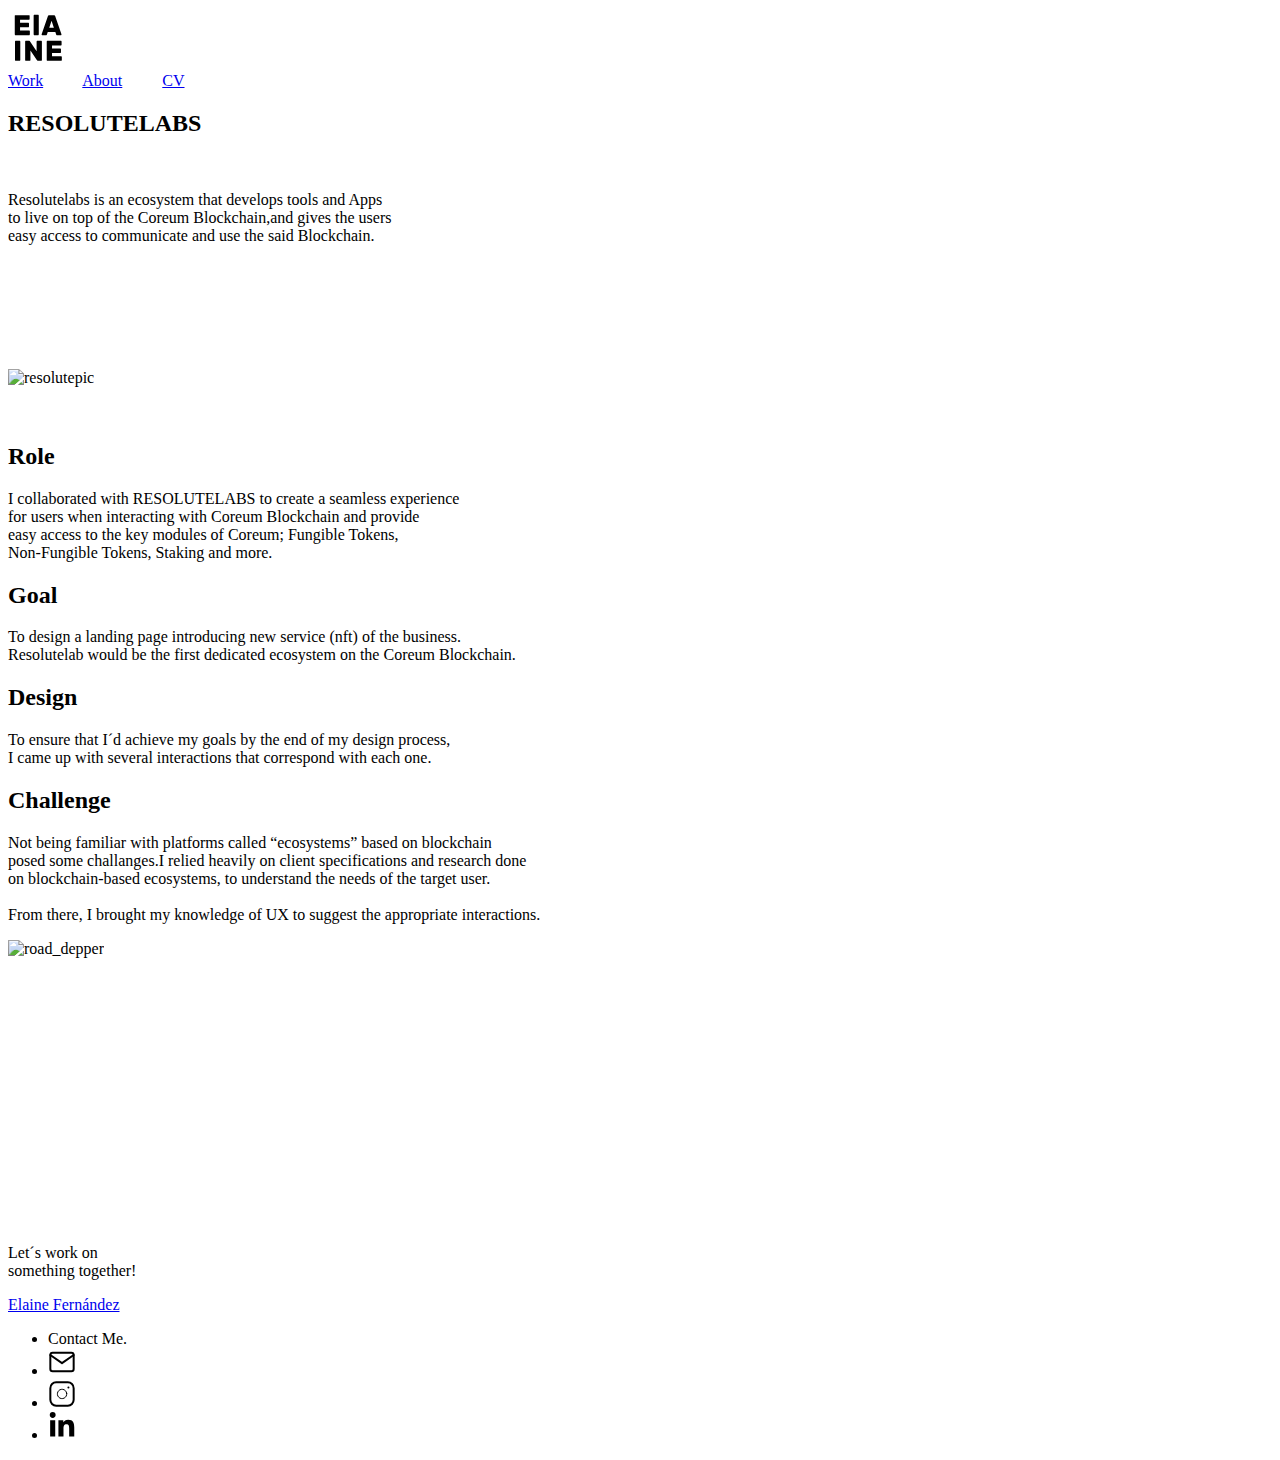
==== resolute.html @ c2e0f374 "Add files via upload" ====
<!DOCTYPE html>
<html>
<head>
    <meta charset="UTF-8" />
    <meta name="viewport" content="width=device-width, initial-scale=1">

    <title>Elaine Portfolio</title>

    <link rel="stylesheet" href="https://cdn.jsdelivr.net/gh/jgthms/minireset.css@master/minireset.min.css">
    <link rel="stylesheet" href="style.css">

    <link rel="preconnect" href="https://fonts.googleapis.com">
   

    <link rel="preconnect" href="https://fonts.gstatic.com" crossorigin>
    <link href="https://fonts.googleapis.com/css2?family=Rubik:ital,wght@0,300;0,400;0,500;0,600;0,700;0,800;1,300&display=swap" rel="stylesheet">

   
    <link rel="icon" type="image/x-icon" href="Images/Favicone.svg">
  
    
</head>


<body>
    

    <section class="topnavbar1">
      

        <a href="logo"><svg height="60px" stroke-miterlimit="10" style="fill-rule:nonzero;clip-rule:evenodd;stroke-linecap:round;stroke-linejoin:round;" version="1.1" viewBox="0 0 37 42" width="60px"  xml:space="preserve" xmlns="http://www.w3.org/2000/svg" xmlns:vectornator="http://vectornator.io" xmlns:xlink="http://www.w3.org/1999/xlink">
        <defs/>
        <g id="Untitled" vectornator:layerName="Untitled">
        <path d="M12.2575 15.8C12.4042 15.8 12.5308 15.8533 12.6375 15.96C12.7442 16.0667 12.7975 16.1933 12.7975 16.34L12.7975 18.46C12.7975 18.6067 12.7442 18.7333 12.6375 18.84C12.5308 18.9467 12.4042 19 12.2575 19L2.7775 19C2.63083 19 2.50417 18.9467 2.3975 18.84C2.29083 18.7333 2.2375 18.6067 2.2375 18.46L2.2375 5.54C2.2375 5.39333 2.29083 5.26667 2.3975 5.16C2.50417 5.05333 2.63083 5 2.7775 5L12.0975 5C12.2442 5 12.3708 5.05333 12.4775 5.16C12.5842 5.26667 12.6375 5.39333 12.6375 5.54L12.6375 7.66C12.6375 7.80667 12.5842 7.93333 12.4775 8.04C12.3708 8.14667 12.2442 8.2 12.0975 8.2L5.9375 8.2L5.9375 10.36L11.6575 10.36C11.8042 10.36 11.9308 10.4133 12.0375 10.52C12.1442 10.6267 12.1975 10.7533 12.1975 10.9L12.1975 13.02C12.1975 13.1667 12.1442 13.2933 12.0375 13.4C11.9308 13.5067 11.8042 13.56 11.6575 13.56L5.9375 13.56L5.9375 15.8L12.2575 15.8ZM19.0491 18.46C19.0491 18.6067 18.9957 18.7333 18.8891 18.84C18.7824 18.9467 18.6557 19 18.5091 19L15.9891 19C15.8424 19 15.7157 18.9467 15.6091 18.84C15.5024 18.7333 15.4491 18.6067 15.4491 18.46L15.4491 5.34C15.4491 5.19333 15.5024 5.06667 15.6091 4.96C15.7157 4.85333 15.8424 4.8 15.9891 4.8L18.5091 4.8C18.6557 4.8 18.7824 4.85333 18.8891 4.96C18.9957 5.06667 19.0491 5.19333 19.0491 5.34L19.0491 18.46ZM29.607 5C29.8737 5 30.0737 5.07333 30.207 5.22C30.3537 5.36667 30.4537 5.51333 30.507 5.66L34.867 18.26C34.9204 18.3933 34.947 18.4933 34.947 18.56C34.947 18.68 34.9004 18.7867 34.807 18.88C34.727 18.96 34.627 19 34.507 19L31.987 19C31.7204 19 31.527 18.9467 31.407 18.84C31.3004 18.72 31.2337 18.6067 31.207 18.5L30.647 16.84L25.327 16.84L24.767 18.5C24.7404 18.6067 24.667 18.72 24.547 18.84C24.4404 18.9467 24.2537 19 23.987 19L21.467 19C21.347 19 21.2404 18.96 21.147 18.88C21.067 18.7867 21.027 18.68 21.027 18.56C21.027 18.4933 21.0537 18.3933 21.107 18.26L25.467 5.66C25.5204 5.51333 25.6137 5.36667 25.747 5.22C25.8937 5.07333 26.1004 5 26.367 5L29.607 5ZM26.367 13.74L29.607 13.74L27.987 8.94L26.367 13.74Z" fill="#000000" fill-rule="nonzero" opacity="1" stroke="none" vectornator:layerName="path"/>
        <path d="M2.94 37C2.79333 37 2.66667 36.9467 2.56 36.84C2.45333 36.7333 2.4 36.6067 2.4 36.46L2.4 23.54C2.4 23.3933 2.45333 23.2667 2.56 23.16C2.66667 23.0533 2.79333 23 2.94 23L5.56 23C5.70667 23 5.83333 23.0533 5.94 23.16C6.04667 23.2667 6.1 23.3933 6.1 23.54L6.1 36.46C6.1 36.6067 6.04667 36.7333 5.94 36.84C5.83333 36.9467 5.70667 37 5.56 37L2.94 37ZM18.6039 37C18.3772 37 18.1906 36.94 18.0439 36.82C17.9106 36.7 17.8239 36.6067 17.7839 36.54L13.2039 29.7L13.2039 36.46C13.2039 36.6067 13.1506 36.7333 13.0439 36.84C12.9372 36.9467 12.8106 37 12.6639 37L10.0439 37C9.89724 37 9.77057 36.9467 9.66391 36.84C9.55724 36.7333 9.50391 36.6067 9.50391 36.46L9.50391 23.54C9.50391 23.3933 9.55724 23.2667 9.66391 23.16C9.77057 23.0533 9.89724 23 10.0439 23L12.1239 23C12.3506 23 12.5306 23.06 12.6639 23.18C12.8106 23.3 12.9039 23.3933 12.9439 23.46L17.5239 30.3L17.5239 23.54C17.5239 23.3933 17.5772 23.2667 17.6839 23.16C17.7906 23.0533 17.9172 23 18.0639 23L20.6839 23C20.8306 23 20.9572 23.0533 21.0639 23.16C21.1706 23.2667 21.2239 23.3933 21.2239 23.54L21.2239 36.46C21.2239 36.6067 21.1706 36.7333 21.0639 36.84C20.9572 36.9467 20.8306 37 20.6839 37L18.6039 37ZM34.6356 33.8C34.7823 33.8 34.909 33.8533 35.0156 33.96C35.1223 34.0667 35.1756 34.1933 35.1756 34.34L35.1756 36.46C35.1756 36.6067 35.1223 36.7333 35.0156 36.84C34.909 36.9467 34.7823 37 34.6356 37L25.1556 37C25.009 37 24.8823 36.9467 24.7756 36.84C24.669 36.7333 24.6156 36.6067 24.6156 36.46L24.6156 23.54C24.6156 23.3933 24.669 23.2667 24.7756 23.16C24.8823 23.0533 25.009 23 25.1556 23L34.4756 23C34.6223 23 34.749 23.0533 34.8556 23.16C34.9623 23.2667 35.0156 23.3933 35.0156 23.54L35.0156 25.66C35.0156 25.8067 34.9623 25.9333 34.8556 26.04C34.749 26.1467 34.6223 26.2 34.4756 26.2L28.3156 26.2L28.3156 28.36L34.0356 28.36C34.1823 28.36 34.309 28.4133 34.4156 28.52C34.5223 28.6267 34.5756 28.7533 34.5756 28.9L34.5756 31.02C34.5756 31.1667 34.5223 31.2933 34.4156 31.4C34.309 31.5067 34.1823 31.56 34.0356 31.56L28.3156 31.56L28.3156 33.8L34.6356 33.8Z" fill="#000000" fill-rule="nonzero" opacity="1" stroke="none" vectornator:layerName="path"/>
        </g>
        </svg></a> 
    

      <div class="topnavbar">

            <a class="#work" href="#work">Work</a>
            &emsp;&emsp; 
            <a class=¨about¨ href="#aboutme">About</a>
            &emsp;&emsp; 
            <a class=¨cv¨ href="#CV">CV</a>
      </div>
                        
    </section>

            

    <section class="resolute-header"> 

            <h2 class="resolute-title">RESOLUTELABS</h2>
            <br> 
          

      <div class="resolute-intro"> 
            
           <p>Resolutelabs is an ecosystem that develops tools and Apps<br> 
            to live on top of the Coreum Blockchain,and gives the users<br>easy access to communicate and use the said Blockchain.  
           </p>
            <br><br><br><br><br><br>
  
      </div>
    
  </Section>
    
  <section class="resolute-img">

        <div class="img-central">
          <img src="Images/Resolute_mockup_screens.svg" alt="resolutepic">
        </div>

    </section>
    
      <br><br>


    <section class="rgdc">

      <div class="role">

          <h2 class="role-title">Role</h2>
      
          <p class="role-descrip">I collaborated with RESOLUTELABS to create a seamless experience<br> 
          for users when interacting with Coreum Blockchain and provide<br> 
          easy access to the key modules of Coreum; Fungible Tokens,<br>  
          Non-Fungible Tokens, Staking and more.
          </p>
    
          
      </div>


    <div class="goal">

          <h2 class="goal-title">Goal</h2>

          <p class="goal-descrip">To design a landing page introducing new service (nft) of the business.<br> 
          Resolutelab would be the first dedicated ecosystem on the Coreum Blockchain.
          </p>
       
      </div>

      <div class="design">

          <h2 class="design-title">Design</h2>

          <p class="design-descrip">To ensure that I´d achieve my goals by the end of my design process,<br>
          I came up with several interactions that correspond with each one.
          </p>

      </div>



      <div class="challenge">

          <h2 class="challenge-title">Challenge</h2>

          <p class="challenge-descrip">Not being familiar with platforms called “ecosystems” based on blockchain<br> 
            posed some challanges.I relied heavily on client specifications and research done<br> 
            on blockchain-based ecosystems, to understand the needs of the target user.<br> <br>  
            From there, I brought my knowledge of UX to suggest the appropriate interactions.
          </p>
      
      </div>
       
    </section>




      <section class="road_depper">

        <div class="imageroad">
          <img src="Images/SS_road_depper.svg" alt="road_depper" >
        </div>

    
      </section>






      <br><br><br><br><br><br><br><br><br><br><br><br><br><br><br>

      <section class="bluestripe">

        <p>Let´s work on <br>something together!</p>

      </section>



    
      <footer class="social-footer">

        <div class="social-footer-left">
          <a href="#top"><i class="elainefernandez"></i>Elaine Fernández</a>   
        </div>

        <div class="social-footer-icons">
          
          <ul class="menu simple">

            <li>Contact Me.<i class="fa fa-contact" style="text-align: center;"></i></li>

            <li><a href="mail"><i class="fa fa-mail"><svg width="28" height="28"  viewBox="0 0 28 28" fill="none" xmlns="http://www.w3.org/2000/svg">
              <path d="M4.66666 4.66669H23.3333C24.6167 4.66669 25.6667 5.71669 25.6667 7.00002V21C25.6667 22.2834 24.6167 23.3334 23.3333 23.3334H4.66666C3.38333 23.3334 2.33333 22.2834 2.33333 21V7.00002C2.33333 5.71669 3.38333 4.66669 4.66666 4.66669Z" stroke="black" stroke-width="2" stroke-linecap="round" stroke-linejoin="round"/>
              <path d="M25.6667 7L14 15.1667L2.33333 7" stroke="black" stroke-width="2" stroke-linecap="round" stroke-linejoin="round"/>
              </svg></i></a></li>

            
            <li><a href="https://www.instagram.com/accounts/onetap/?next=%2F"><i class="fa fa-instagram"><svg width="28" height="28" viewBox="0 0 28 28" fill="none" xmlns="http://www.w3.org/2000/svg">
              <path d="M19.8333 2.33331H8.16666C4.945 2.33331 2.33333 4.94499 2.33333 8.16665V19.8333C2.33333 23.055 4.945 25.6666 8.16666 25.6666H19.8333C23.055 25.6666 25.6667 23.055 25.6667 19.8333V8.16665C25.6667 4.94499 23.055 2.33331 19.8333 2.33331Z" stroke="black" stroke-width="2" stroke-linecap="round" stroke-linejoin="round"/>
              <path d="M18.6667 13.265C18.8106 14.2359 18.6448 15.2276 18.1927 16.0988C17.7406 16.9701 17.0253 17.6766 16.1486 18.1179C15.2718 18.5592 14.2782 18.7128 13.3091 18.5569C12.34 18.401 11.4447 17.9434 10.7506 17.2493C10.0566 16.5553 9.59902 15.66 9.44308 14.6909C9.28714 13.7218 9.44074 12.7282 9.88205 11.8514C10.3234 10.9746 11.0299 10.2593 11.9011 9.80727C12.7724 9.35518 13.764 9.18934 14.735 9.33332C15.7254 9.48018 16.6423 9.94169 17.3503 10.6497C18.0583 11.3577 18.5198 12.2746 18.6667 13.265Z" stroke="black" stroke-width="1" stroke-linecap="round" stroke-linejoin="round"/>
              <path d="M20.4167 7.58331H20.4283" stroke="black" stroke-width="2" stroke-linecap="round" stroke-linejoin="round"/>
              </svg></i></a></li>

            <li><a href="https://www.linkedin.com/public-profile/settings?trk=d_flagship3_profile_self_view_public_profile"><i class="fa fa-linkedin"><svg width="28" height="28" xmlns="http://www.w3.org/2000/svg" viewBox="0 0 448 512">
              <path d="M100.28 448H7.4V148.9h92.88zM53.79 108.1C24.09 108.1 0 83.5 0 53.8a53.79 53.79 0 0 1 107.58 0c0 29.7-24.1 54.3-53.79 54.3zM447.9 448h-92.68V302.4c0-34.7-.7-79.2-48.29-79.2-48.29 0-55.69 37.7-55.69 76.7V448h-92.78V148.9h89.08v40.8h1.3c12.4-23.5 42.69-48.3 87.88-48.3 94 0 111.28 61.9 111.28 142.3V448z"/>
              </svg></i></a></li>
            
        
          </ul>
        </div>
      </footer>
      
      
    
    
    
    <script src="main.js"></script>

  </body>

</html>
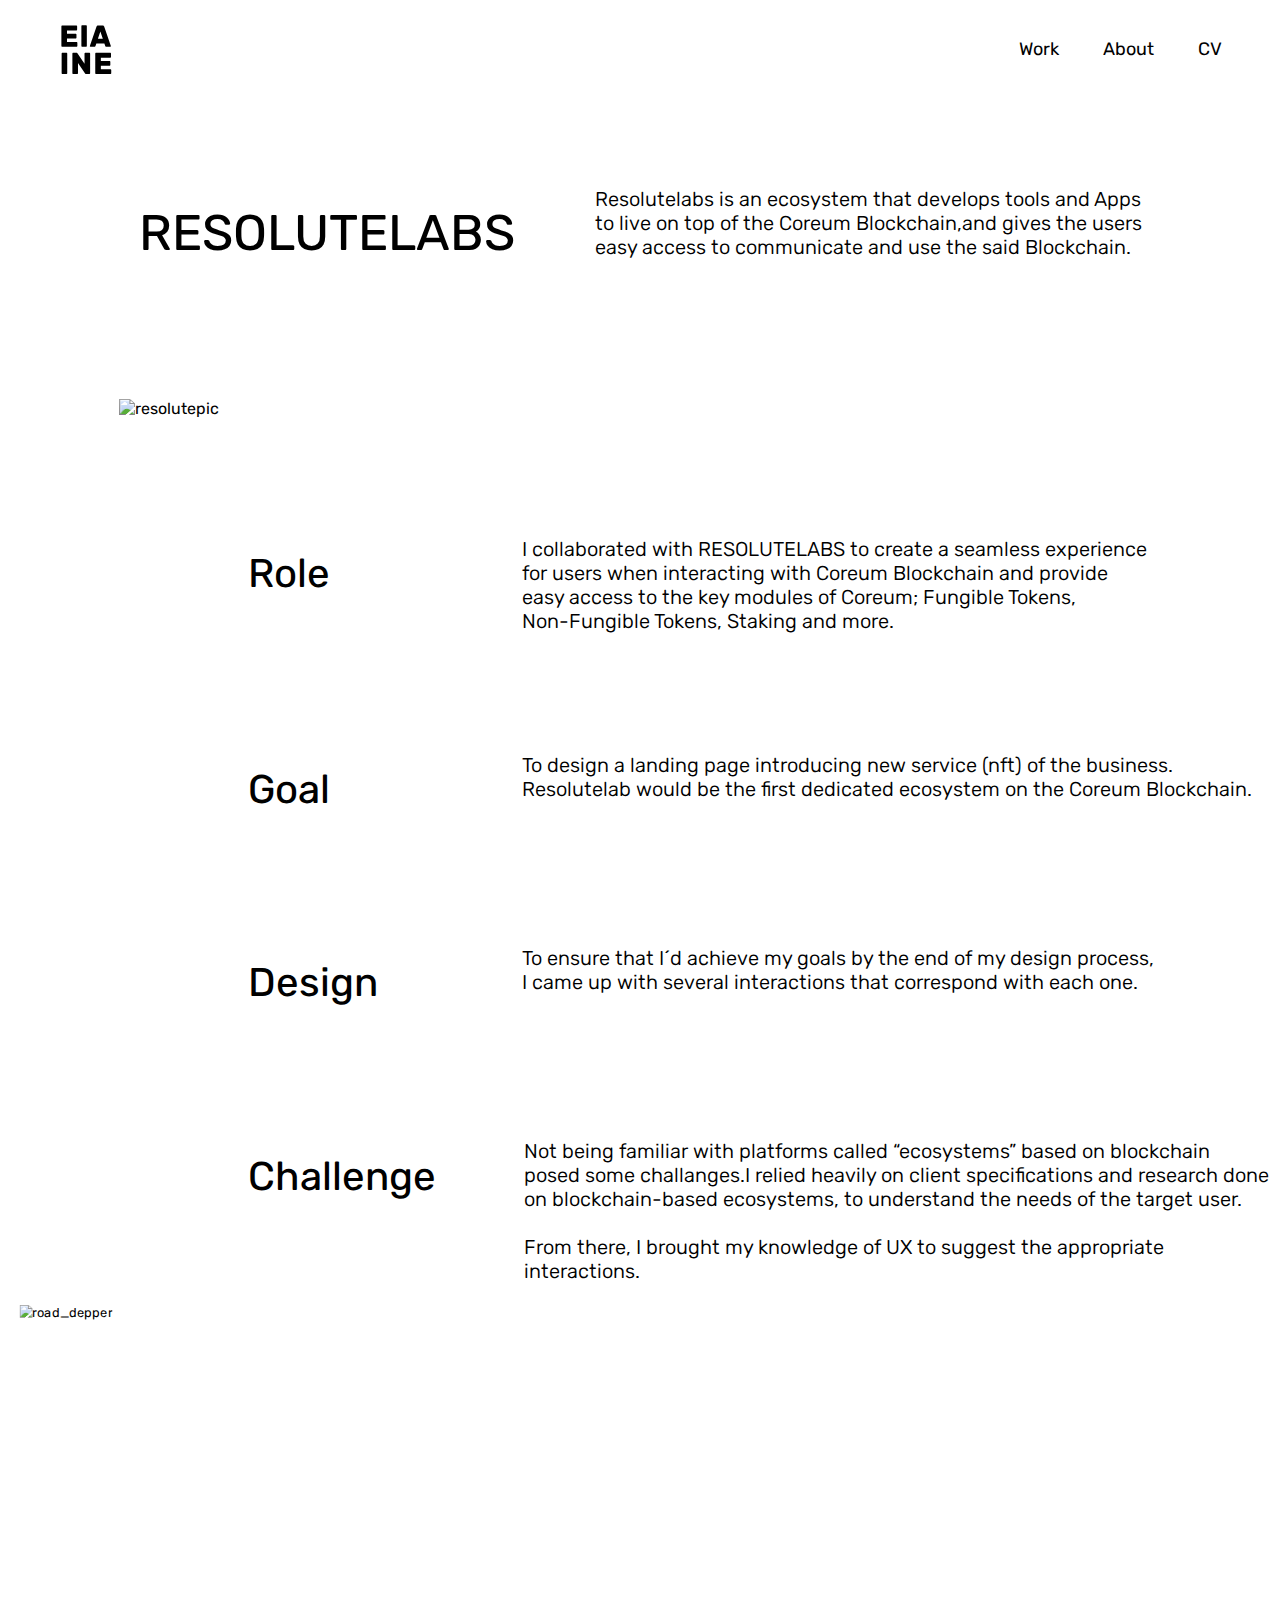
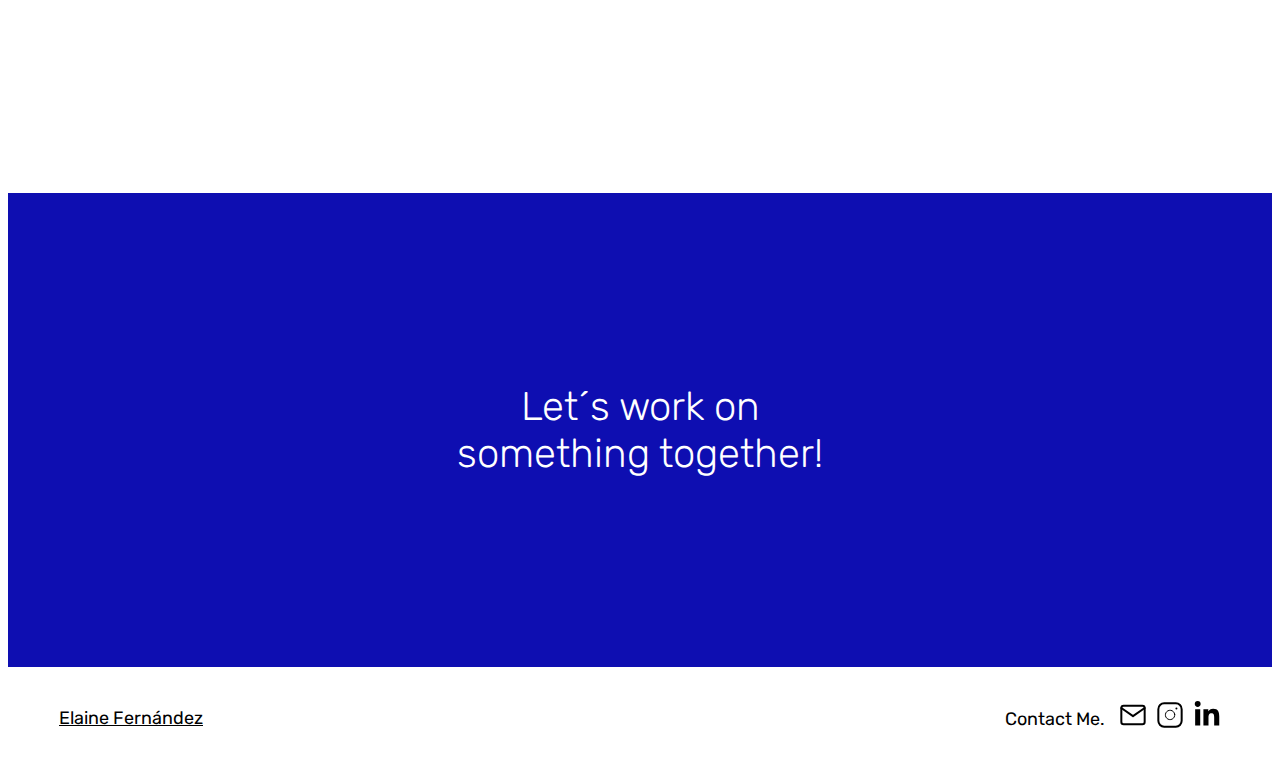
==== commit 45bcccb4: "Add files via upload" ====
--- a/resolute.html
+++ b/resolute.html
@@ -25,28 +25,30 @@
 <body>
     
 
-    <section class="topnavbar1">
-      
-
-        <a href="logo"><svg height="60px" stroke-miterlimit="10" style="fill-rule:nonzero;clip-rule:evenodd;stroke-linecap:round;stroke-linejoin:round;" version="1.1" viewBox="0 0 37 42" width="60px"  xml:space="preserve" xmlns="http://www.w3.org/2000/svg" xmlns:vectornator="http://vectornator.io" xmlns:xlink="http://www.w3.org/1999/xlink">
-        <defs/>
-        <g id="Untitled" vectornator:layerName="Untitled">
-        <path d="M12.2575 15.8C12.4042 15.8 12.5308 15.8533 12.6375 15.96C12.7442 16.0667 12.7975 16.1933 12.7975 16.34L12.7975 18.46C12.7975 18.6067 12.7442 18.7333 12.6375 18.84C12.5308 18.9467 12.4042 19 12.2575 19L2.7775 19C2.63083 19 2.50417 18.9467 2.3975 18.84C2.29083 18.7333 2.2375 18.6067 2.2375 18.46L2.2375 5.54C2.2375 5.39333 2.29083 5.26667 2.3975 5.16C2.50417 5.05333 2.63083 5 2.7775 5L12.0975 5C12.2442 5 12.3708 5.05333 12.4775 5.16C12.5842 5.26667 12.6375 5.39333 12.6375 5.54L12.6375 7.66C12.6375 7.80667 12.5842 7.93333 12.4775 8.04C12.3708 8.14667 12.2442 8.2 12.0975 8.2L5.9375 8.2L5.9375 10.36L11.6575 10.36C11.8042 10.36 11.9308 10.4133 12.0375 10.52C12.1442 10.6267 12.1975 10.7533 12.1975 10.9L12.1975 13.02C12.1975 13.1667 12.1442 13.2933 12.0375 13.4C11.9308 13.5067 11.8042 13.56 11.6575 13.56L5.9375 13.56L5.9375 15.8L12.2575 15.8ZM19.0491 18.46C19.0491 18.6067 18.9957 18.7333 18.8891 18.84C18.7824 18.9467 18.6557 19 18.5091 19L15.9891 19C15.8424 19 15.7157 18.9467 15.6091 18.84C15.5024 18.7333 15.4491 18.6067 15.4491 18.46L15.4491 5.34C15.4491 5.19333 15.5024 5.06667 15.6091 4.96C15.7157 4.85333 15.8424 4.8 15.9891 4.8L18.5091 4.8C18.6557 4.8 18.7824 4.85333 18.8891 4.96C18.9957 5.06667 19.0491 5.19333 19.0491 5.34L19.0491 18.46ZM29.607 5C29.8737 5 30.0737 5.07333 30.207 5.22C30.3537 5.36667 30.4537 5.51333 30.507 5.66L34.867 18.26C34.9204 18.3933 34.947 18.4933 34.947 18.56C34.947 18.68 34.9004 18.7867 34.807 18.88C34.727 18.96 34.627 19 34.507 19L31.987 19C31.7204 19 31.527 18.9467 31.407 18.84C31.3004 18.72 31.2337 18.6067 31.207 18.5L30.647 16.84L25.327 16.84L24.767 18.5C24.7404 18.6067 24.667 18.72 24.547 18.84C24.4404 18.9467 24.2537 19 23.987 19L21.467 19C21.347 19 21.2404 18.96 21.147 18.88C21.067 18.7867 21.027 18.68 21.027 18.56C21.027 18.4933 21.0537 18.3933 21.107 18.26L25.467 5.66C25.5204 5.51333 25.6137 5.36667 25.747 5.22C25.8937 5.07333 26.1004 5 26.367 5L29.607 5ZM26.367 13.74L29.607 13.74L27.987 8.94L26.367 13.74Z" fill="#000000" fill-rule="nonzero" opacity="1" stroke="none" vectornator:layerName="path"/>
-        <path d="M2.94 37C2.79333 37 2.66667 36.9467 2.56 36.84C2.45333 36.7333 2.4 36.6067 2.4 36.46L2.4 23.54C2.4 23.3933 2.45333 23.2667 2.56 23.16C2.66667 23.0533 2.79333 23 2.94 23L5.56 23C5.70667 23 5.83333 23.0533 5.94 23.16C6.04667 23.2667 6.1 23.3933 6.1 23.54L6.1 36.46C6.1 36.6067 6.04667 36.7333 5.94 36.84C5.83333 36.9467 5.70667 37 5.56 37L2.94 37ZM18.6039 37C18.3772 37 18.1906 36.94 18.0439 36.82C17.9106 36.7 17.8239 36.6067 17.7839 36.54L13.2039 29.7L13.2039 36.46C13.2039 36.6067 13.1506 36.7333 13.0439 36.84C12.9372 36.9467 12.8106 37 12.6639 37L10.0439 37C9.89724 37 9.77057 36.9467 9.66391 36.84C9.55724 36.7333 9.50391 36.6067 9.50391 36.46L9.50391 23.54C9.50391 23.3933 9.55724 23.2667 9.66391 23.16C9.77057 23.0533 9.89724 23 10.0439 23L12.1239 23C12.3506 23 12.5306 23.06 12.6639 23.18C12.8106 23.3 12.9039 23.3933 12.9439 23.46L17.5239 30.3L17.5239 23.54C17.5239 23.3933 17.5772 23.2667 17.6839 23.16C17.7906 23.0533 17.9172 23 18.0639 23L20.6839 23C20.8306 23 20.9572 23.0533 21.0639 23.16C21.1706 23.2667 21.2239 23.3933 21.2239 23.54L21.2239 36.46C21.2239 36.6067 21.1706 36.7333 21.0639 36.84C20.9572 36.9467 20.8306 37 20.6839 37L18.6039 37ZM34.6356 33.8C34.7823 33.8 34.909 33.8533 35.0156 33.96C35.1223 34.0667 35.1756 34.1933 35.1756 34.34L35.1756 36.46C35.1756 36.6067 35.1223 36.7333 35.0156 36.84C34.909 36.9467 34.7823 37 34.6356 37L25.1556 37C25.009 37 24.8823 36.9467 24.7756 36.84C24.669 36.7333 24.6156 36.6067 24.6156 36.46L24.6156 23.54C24.6156 23.3933 24.669 23.2667 24.7756 23.16C24.8823 23.0533 25.009 23 25.1556 23L34.4756 23C34.6223 23 34.749 23.0533 34.8556 23.16C34.9623 23.2667 35.0156 23.3933 35.0156 23.54L35.0156 25.66C35.0156 25.8067 34.9623 25.9333 34.8556 26.04C34.749 26.1467 34.6223 26.2 34.4756 26.2L28.3156 26.2L28.3156 28.36L34.0356 28.36C34.1823 28.36 34.309 28.4133 34.4156 28.52C34.5223 28.6267 34.5756 28.7533 34.5756 28.9L34.5756 31.02C34.5756 31.1667 34.5223 31.2933 34.4156 31.4C34.309 31.5067 34.1823 31.56 34.0356 31.56L28.3156 31.56L28.3156 33.8L34.6356 33.8Z" fill="#000000" fill-rule="nonzero" opacity="1" stroke="none" vectornator:layerName="path"/>
-        </g>
-        </svg></a> 
-    
-
-      <div class="topnavbar">
-
-            <a class="#work" href="#work">Work</a>
-            &emsp;&emsp; 
-            <a class=¨about¨ href="#aboutme">About</a>
-            &emsp;&emsp; 
-            <a class=¨cv¨ href="#CV">CV</a>
-      </div>
-                        
-    </section>
+ 
+  <section class="topnavbar1">
+      
+    
+    <a href="#hero-text"><i class="logoela"><svg height="100%" stroke-miterlimit="10" style="fill-rule:nonzero;clip-rule:evenodd;stroke-linecap:round;stroke-linejoin:round;" version="1.1" viewBox="0 0 37 42" width="60px"  xml:space="preserve" xmlns="http://www.w3.org/2000/svg" xmlns:vectornator="http://vectornator.io" xmlns:xlink="http://www.w3.org/1999/xlink">
+    <defs/>
+    <g id="logoela" vectornator:layerName="Untitled">
+    <path d="M12.2575 15.8C12.4042 15.8 12.5308 15.8533 12.6375 15.96C12.7442 16.0667 12.7975 16.1933 12.7975 16.34L12.7975 18.46C12.7975 18.6067 12.7442 18.7333 12.6375 18.84C12.5308 18.9467 12.4042 19 12.2575 19L2.7775 19C2.63083 19 2.50417 18.9467 2.3975 18.84C2.29083 18.7333 2.2375 18.6067 2.2375 18.46L2.2375 5.54C2.2375 5.39333 2.29083 5.26667 2.3975 5.16C2.50417 5.05333 2.63083 5 2.7775 5L12.0975 5C12.2442 5 12.3708 5.05333 12.4775 5.16C12.5842 5.26667 12.6375 5.39333 12.6375 5.54L12.6375 7.66C12.6375 7.80667 12.5842 7.93333 12.4775 8.04C12.3708 8.14667 12.2442 8.2 12.0975 8.2L5.9375 8.2L5.9375 10.36L11.6575 10.36C11.8042 10.36 11.9308 10.4133 12.0375 10.52C12.1442 10.6267 12.1975 10.7533 12.1975 10.9L12.1975 13.02C12.1975 13.1667 12.1442 13.2933 12.0375 13.4C11.9308 13.5067 11.8042 13.56 11.6575 13.56L5.9375 13.56L5.9375 15.8L12.2575 15.8ZM19.0491 18.46C19.0491 18.6067 18.9957 18.7333 18.8891 18.84C18.7824 18.9467 18.6557 19 18.5091 19L15.9891 19C15.8424 19 15.7157 18.9467 15.6091 18.84C15.5024 18.7333 15.4491 18.6067 15.4491 18.46L15.4491 5.34C15.4491 5.19333 15.5024 5.06667 15.6091 4.96C15.7157 4.85333 15.8424 4.8 15.9891 4.8L18.5091 4.8C18.6557 4.8 18.7824 4.85333 18.8891 4.96C18.9957 5.06667 19.0491 5.19333 19.0491 5.34L19.0491 18.46ZM29.607 5C29.8737 5 30.0737 5.07333 30.207 5.22C30.3537 5.36667 30.4537 5.51333 30.507 5.66L34.867 18.26C34.9204 18.3933 34.947 18.4933 34.947 18.56C34.947 18.68 34.9004 18.7867 34.807 18.88C34.727 18.96 34.627 19 34.507 19L31.987 19C31.7204 19 31.527 18.9467 31.407 18.84C31.3004 18.72 31.2337 18.6067 31.207 18.5L30.647 16.84L25.327 16.84L24.767 18.5C24.7404 18.6067 24.667 18.72 24.547 18.84C24.4404 18.9467 24.2537 19 23.987 19L21.467 19C21.347 19 21.2404 18.96 21.147 18.88C21.067 18.7867 21.027 18.68 21.027 18.56C21.027 18.4933 21.0537 18.3933 21.107 18.26L25.467 5.66C25.5204 5.51333 25.6137 5.36667 25.747 5.22C25.8937 5.07333 26.1004 5 26.367 5L29.607 5ZM26.367 13.74L29.607 13.74L27.987 8.94L26.367 13.74Z" fill="#000000" fill-rule="nonzero" opacity="1" stroke="none" vectornator:layerName="path"/>
+    <path d="M2.94 37C2.79333 37 2.66667 36.9467 2.56 36.84C2.45333 36.7333 2.4 36.6067 2.4 36.46L2.4 23.54C2.4 23.3933 2.45333 23.2667 2.56 23.16C2.66667 23.0533 2.79333 23 2.94 23L5.56 23C5.70667 23 5.83333 23.0533 5.94 23.16C6.04667 23.2667 6.1 23.3933 6.1 23.54L6.1 36.46C6.1 36.6067 6.04667 36.7333 5.94 36.84C5.83333 36.9467 5.70667 37 5.56 37L2.94 37ZM18.6039 37C18.3772 37 18.1906 36.94 18.0439 36.82C17.9106 36.7 17.8239 36.6067 17.7839 36.54L13.2039 29.7L13.2039 36.46C13.2039 36.6067 13.1506 36.7333 13.0439 36.84C12.9372 36.9467 12.8106 37 12.6639 37L10.0439 37C9.89724 37 9.77057 36.9467 9.66391 36.84C9.55724 36.7333 9.50391 36.6067 9.50391 36.46L9.50391 23.54C9.50391 23.3933 9.55724 23.2667 9.66391 23.16C9.77057 23.0533 9.89724 23 10.0439 23L12.1239 23C12.3506 23 12.5306 23.06 12.6639 23.18C12.8106 23.3 12.9039 23.3933 12.9439 23.46L17.5239 30.3L17.5239 23.54C17.5239 23.3933 17.5772 23.2667 17.6839 23.16C17.7906 23.0533 17.9172 23 18.0639 23L20.6839 23C20.8306 23 20.9572 23.0533 21.0639 23.16C21.1706 23.2667 21.2239 23.3933 21.2239 23.54L21.2239 36.46C21.2239 36.6067 21.1706 36.7333 21.0639 36.84C20.9572 36.9467 20.8306 37 20.6839 37L18.6039 37ZM34.6356 33.8C34.7823 33.8 34.909 33.8533 35.0156 33.96C35.1223 34.0667 35.1756 34.1933 35.1756 34.34L35.1756 36.46C35.1756 36.6067 35.1223 36.7333 35.0156 36.84C34.909 36.9467 34.7823 37 34.6356 37L25.1556 37C25.009 37 24.8823 36.9467 24.7756 36.84C24.669 36.7333 24.6156 36.6067 24.6156 36.46L24.6156 23.54C24.6156 23.3933 24.669 23.2667 24.7756 23.16C24.8823 23.0533 25.009 23 25.1556 23L34.4756 23C34.6223 23 34.749 23.0533 34.8556 23.16C34.9623 23.2667 35.0156 23.3933 35.0156 23.54L35.0156 25.66C35.0156 25.8067 34.9623 25.9333 34.8556 26.04C34.749 26.1467 34.6223 26.2 34.4756 26.2L28.3156 26.2L28.3156 28.36L34.0356 28.36C34.1823 28.36 34.309 28.4133 34.4156 28.52C34.5223 28.6267 34.5756 28.7533 34.5756 28.9L34.5756 31.02C34.5756 31.1667 34.5223 31.2933 34.4156 31.4C34.309 31.5067 34.1823 31.56 34.0356 31.56L28.3156 31.56L28.3156 33.8L34.6356 33.8Z" fill="#000000" fill-rule="nonzero" opacity="1" stroke="none" vectornator:layerName="path"/>
+    </g>
+    </svg></i></a> 
+
+
+  <div class="topnavbar">
+
+
+        <a class="#work" href="#work">Work</a>
+        &emsp;&emsp; 
+        <a class=¨about¨ href="#aboutme">About</a>
+        &emsp;&emsp; 
+        <a class=¨cv¨ href="#CV">CV</a>
+  </div>
+                    
+</section>
 
             
 
@@ -61,7 +63,7 @@
            <p>Resolutelabs is an ecosystem that develops tools and Apps<br> 
             to live on top of the Coreum Blockchain,and gives the users<br>easy access to communicate and use the said Blockchain.  
            </p>
-            <br><br><br><br><br><br>
+            <br><br><br><br><br>
   
       </div>
     
@@ -75,7 +77,7 @@
 
     </section>
     
-      <br><br>
+      <br>
 
 
     <section class="rgdc">
@@ -147,7 +149,7 @@
 
 
 
-      <br><br><br><br><br><br><br><br><br><br><br><br><br><br><br>
+      <br><br><br><br><br><br><br><br><br>
 
       <section class="bluestripe">
 
--- a/style.css
+++ b/style.css
@@ -0,0 +1,620 @@
+
+
+body {
+  font-family: 'Rubik', Helvetica, sans-serif;
+}
+
+a {
+  color: black;
+  text-decoration: none; 
+}
+
+a:visited {
+  color: rgb(0, 0, 0);
+}
+
+a:hover {
+  color: rgb(167, 167, 167);
+}
+
+  
+svg:hover  {
+  opacity: 40%;
+}
+
+
+
+/* NavBar Top */
+
+.topnavbar1 {
+  position: sticky;  
+  padding-left: 50px;
+  padding-top: 10px;
+}
+
+.logoela svg {
+  vertical-align: middle;
+  width: 3.5rem;  
+  height: auto;
+}
+
+
+.topnavbar { 
+  font-size: 18px;
+  display: inline;
+  float: right;
+  padding: 20px;
+  padding-right: 50px;  
+}
+
+/* Hero-Video Background */
+
+
+.hero-video {
+  display: flex;
+  justify-content: center;
+  align-items: center;
+  text-align: center;
+
+  /*background-image: linear-gradient(rgba(255, 255, 255, 0.3),rgba(255, 255, 255, 0.3));*/
+
+  position: relative;
+  overflow: hidden;
+  width: 100%;
+  height: 70vh;
+     
+}
+
+.hero-video{
+  padding-top: 1rem;
+}
+
+.fondo-video {
+  position: absolute;
+  width: 100%;
+  height: auto;
+  right: 0;
+  bottom: 10;
+  z-index: -1;
+  transform: scale(0.25);
+  padding-bottom: 52rem;
+  
+}
+
+.hero-text {
+  position: absolute;
+  justify-content: center;
+  text-align: center; 
+}
+
+.hero-text p {
+  font-size: 45px;
+  font-weight: 300;  
+}
+
+.hero-text span {
+  font-size: 90px;
+  font-weight: 400;
+  padding-left: 5px;  
+}
+
+.hero-subtitle p  {
+  font-size: 25px;
+  font-weight: 300;
+  text-align: center;
+  
+  padding-top: 18rem;     
+}
+
+.arrowdown-hero {
+  position: absolute;
+  justify-content: center;
+  padding-top: 32rem;
+  width: 100%;
+  height: auto;
+
+}
+
+
+
+/* Work */
+
+.work {
+  padding-top: 340px;
+}
+
+.work h2 {
+  font-size: 60px;
+  font-weight: 400;
+  text-align: center;
+}
+
+.projects {
+  font-size: 20px;
+  font-weight: 400;
+  text-align: center;
+}
+
+
+/* Resoluteab projct. */
+
+.resolutelabs {
+    padding-left: 50px;   
+    display: flex;
+    align-items: center;
+    justify-content: center;
+    
+  }
+
+  .imageresolute {
+    max-width: 100%;
+    max-height:auto;
+    margin-right: 8rem;
+  
+  }
+  
+
+  .resolutelabs h3 {
+    font-size: 35px;
+    font-weight: 450;   
+  }
+
+  .resolutelabs p {
+    font-size: 45px;
+    font-weight: 300;
+  }
+
+
+/* link read more right. */
+
+
+  .read {
+    display: inline-flex;
+    flex-wrap: wrap;
+    flex-direction: row;
+    justify-content: space-between;
+    font-size: 22px;
+    font-weight: 350;
+    padding-top: 10px;  
+    
+  }
+  
+  .arrow-right-d  {
+    width: 32px;
+    height: 32px;
+    vertical-align: middle;
+    padding-left: 5px;
+  }
+
+
+
+/* Wishop projct. */
+
+
+  .wishop {
+    display: flex;
+    flex-direction: row-reverse;
+    padding-top: 10%;
+    margin-right: 15%;
+  
+  }
+  
+  .wishop img {
+    max-width: 100%;
+    max-height: auto;
+    
+  }
+
+  .wishoptext {    
+    padding-top: 100px; 
+    text-align: right;
+    padding-right: 8rem;
+    
+  }
+  
+  .wishop h3 {    
+    font-size: 35px;
+    font-weight: 450;  
+  }
+
+  .wishop p {
+    font-size: 45px;
+    font-weight: 300;  
+  }
+
+
+  
+  .arrow-left  {
+    width: 32px;
+    height: 32px;
+    vertical-align: middle;
+    padding-right: 5px;
+  }
+
+
+
+
+ /* Bluestripe Messagge. */ 
+
+  .bluestripe {
+    font-size: 40px;
+    font-weight: 300;
+    color: white;
+    text-align: center;
+    background-color: rgb(14, 14, 177); 
+    padding-top: 150px;
+    padding-right: 20%;
+    padding-left: 20%;
+    padding-bottom: 150px;
+    margin-top: 300px;
+  }
+
+
+ 
+/* Footer - foundation */
+
+.social-footer {
+  padding: 1rem;
+  background: #ffffff;
+  display: flex;
+  align-items: center;
+  justify-content: space-between;
+  flex-direction: row;
+  margin-right: 35px;
+  margin-left: 35px;
+  font-size: 18px; 
+   
+}
+
+.social-footer .social-footer-icons li:last-of-type {
+  margin-right: 0; 
+}
+
+.social-footer .social-footer-icons .fa {
+  font-size: 1.3rem;
+  color: #000000;
+  padding-left: 5px;
+    
+  }
+  
+
+.social-footer .social-footer-icons .fa:hover {
+  color: grey;
+  transition: color 0.3s ease-in;
+}
+
+
+li {
+  display: inline;
+  vertical-align: middle;
+}
+
+
+.social-footer-left {
+  text-decoration: underline;
+}
+
+
+/* Breakpoints */
+/* For mobile phones: */
+@media screen and (max-width: 768px) {
+
+
+.topnavbar { 
+    font-size: 12px;
+    padding: 20px;
+    padding-right: 50px;    
+  }
+
+  .logoela svg {
+    transform: scale(55%);
+}
+  
+
+.hero-video {
+    padding-top: 1rem;
+}
+
+.fondo-video {
+    position: absolute;
+    padding-bottom: 27rem;
+}
+
+.hero-text {
+ font-size: 1.8rem; 
+}
+
+.hero-text p {
+  font-size: 1.6rem; 
+}
+
+.hero-text span {
+  font-size: 43px;
+}
+
+.hero-subtitle p  {
+  font-size: 1rem; 
+  margin: 3rem;
+  padding-top: 11rem; 
+}
+
+
+.arrowdown-hero {
+  position: absolute;
+  padding-top: 20rem;
+}
+
+/* Breakpoints - Work */
+
+.work {
+  padding-top: 0.1rem;
+}
+
+.work h2 {
+  font-size: 34px;
+  text-align: center;
+}
+
+.projects {
+  font-size: 14px;
+}
+
+/* Breakpoints - Work - Resolute */
+
+.resolutelabs {
+  margin-right: 3rem;   
+}
+
+.imageresolute {
+  margin-right: 3rem;
+
+}
+
+.resolutelabs h3 {
+  font-size: 0.8rem;   
+}
+
+.resolutelabs p {
+  font-size: 0.9rem;
+}
+
+
+.read {
+  font-size: 0.7rem;
+  padding-top: 3px;  
+}
+
+.arrow-right-d  {
+  width: 1rem;
+  height: 1rem;
+}
+
+/* Breakpoints - Work - Wishop */
+
+.wishop {
+  margin-left: 3rem;
+} 
+
+.imagewishop { 
+transform: scale(85%);
+}
+
+.wishoptext {    
+  padding-right: 3rem;  
+}
+
+.wishop h3 {    
+  font-size: 0.8rem;  
+}
+
+.wishop p {
+  font-size: 0.9rem; 
+}
+
+.arrow-left  {
+  width: 1rem;
+  height: 1rem;  
+}
+
+
+ /* Bluestripe Messagge. */ 
+
+ .bluestripe {
+  font-size: 1rem;
+  padding-top: 2rem;
+  padding-right: 20%;
+  padding-left: 20%;
+  padding-bottom: 2rem;
+  margin-top: 1px;
+}
+
+.social-footer {
+  padding: 0.2rem;
+  margin-top: 0.4rem;
+  margin-bottom: 0.4rem;
+  margin-right: 30px;
+  margin-left: 30px;
+  font-size: 12px; 
+   
+}
+
+.social-footer .social-footer-icons .fa {
+  font-size: 0.2rem;
+  padding-left: 5px; 
+}
+
+}
+
+
+
+
+/* Resolute Page */
+
+.resolute-header {
+  display: flex;
+  margin-top: 80px;
+  justify-content: center;
+  align-content: center;
+}
+
+.resolute-title {
+  font-size: 50px;
+  font-weight: 420;
+  text-transform: uppercase;
+}
+
+
+.sub {
+  font-size: 20px;
+  font-weight: 300;
+  
+}
+
+.resolute-intro {
+  font-size: 20px;
+  font-weight: 350;
+  text-align: left;
+  margin-left: 5rem;
+  padding-top: 5px;
+}
+
+
+.resolute-img {
+    padding-left: 50px;   
+    display: flex;
+    align-items: center;
+    justify-content: center;
+    
+  }
+
+  .img-central {
+    max-width: 100%;
+    max-height:auto;
+    height: 90%;
+    width: 90%;
+    justify-items: center;
+
+  }
+  
+
+/* Resolute - Role Goal Design Challenge */
+
+
+.rgdc div {
+  display: flex;
+  margin-top: 5rem;
+  justify-content: flex-start;
+  margin-left: 15rem;  
+}
+
+
+.rgdc h2 {
+  font-size: 40px;
+  font-weight: 420;
+}
+
+
+.role-descrip {
+  font-size: 20px;
+  font-weight: 350;
+  text-align: left;
+  margin-left: 12rem; 
+}
+
+
+.goal-descrip {
+  font-size: 20px;
+  font-weight: 350;
+  text-align: left;
+  margin-left: 12rem;    
+}
+
+
+.design-descrip {
+  font-size: 20px;
+  font-weight: 350;
+  margin-left: 9rem; 
+}
+
+
+.challenge-descrip {
+  font-size: 20px;
+  font-weight: 350;
+  text-align: left;
+  margin-left: 5.5rem;   
+}
+  
+
+.road_depper img {
+  max-width: 100%;
+  max-height: auto;
+  transform: scale(0.8);
+  
+}
+
+
+/* Breakpoints */
+/* For mobile phones: */
+@media screen and (max-width: 768px) {
+
+  .resolute-header {
+    display: flex;
+    flex-direction: column;
+    
+  }
+
+  .resolute-title {
+    font-size: 1.1rem;
+    margin-left: 3rem;
+  }
+  
+  .resolute-intro {
+    font-size: 0.7rem;
+    padding-top: 3px;
+    margin-left: 3rem;
+    margin-right: 3rem;
+  }
+
+  .img-central {
+    margin-right: 3rem;
+    padding-top: 1px;
+
+  }
+
+.rgdc div {
+  display: flex;
+  flex-direction: column;
+  margin-top: 2rem;
+  margin-left: 3rem;
+  margin-right: 3rem;  
+}
+
+.rgdc h2 {
+  font-size: 1rem;
+}
+
+
+.role-descrip {
+  font-size: 0.7rem;
+  margin-left: 4rem; 
+}
+
+
+.goal-descrip {
+  font-size: 0.7rem;
+  margin-left: 4rem;    
+}
+
+
+.design-descrip {
+  font-size: 0.7rem;
+  margin-left: 6rem; 
+}
+
+
+.challenge-descrip {
+  font-size: 0.7rem;
+  margin-left: 5.5rem;   
+}
+
+}